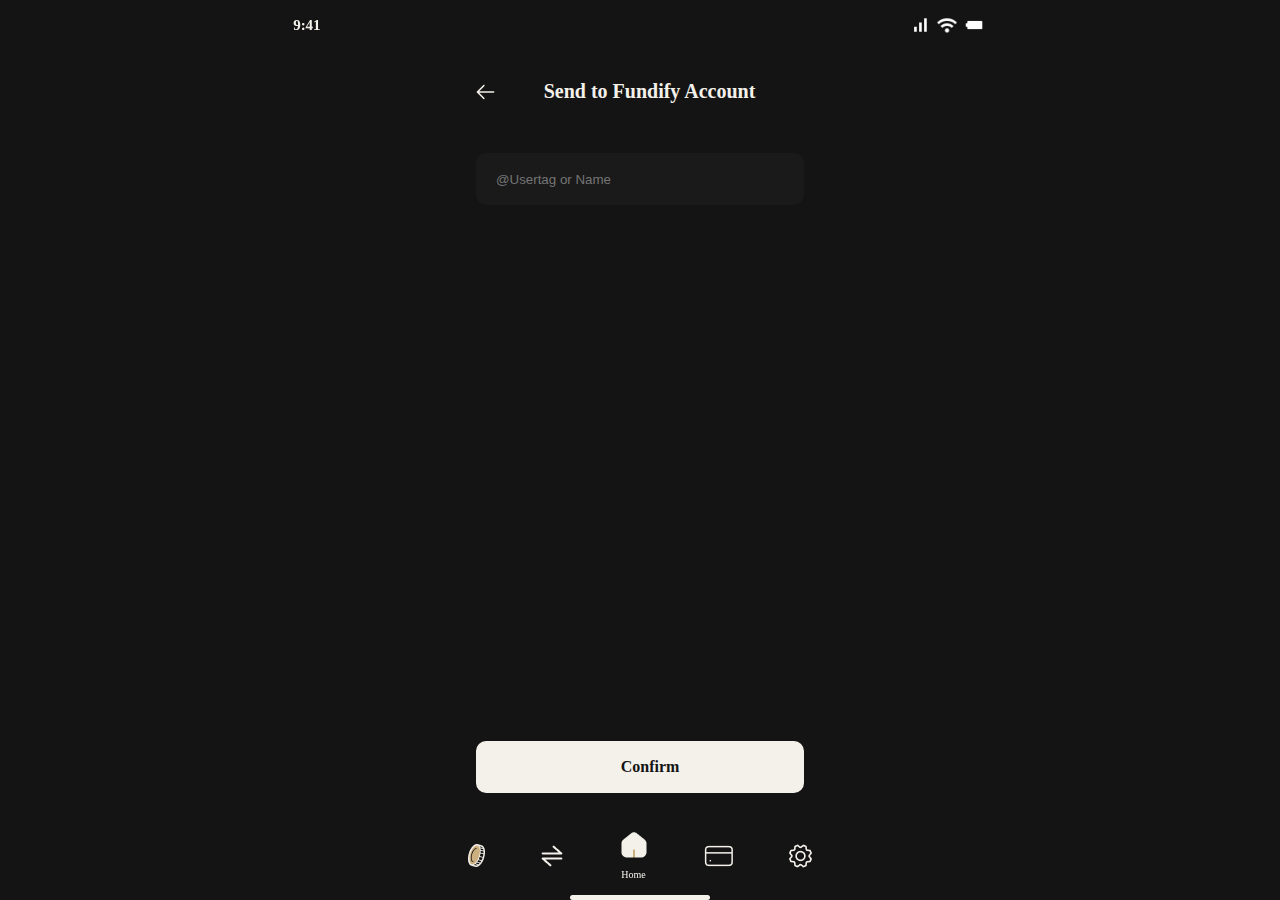
==== enterAccount/enterAcc.html @ 4ea29972 "built other pages" ====
<!DOCTYPE html>
<html lang="en">
  <head>
    <meta charset="UTF-8" />
    <meta name="viewport" content="width=device-width, initial-scale=1.0" />
    <link rel="stylesheet" href="./enterAcc.css" />
    <title>Enter Account</title>
  </head>
  <body>
    <nav>
      <p class="time">9:41</p>
      <div class="icons">
        <img
          src="../img/signal_cellular_alt_24dp_FFFFFF_FILL0_wght400_GRAD0_opsz24.png"
          alt=""
        />
        <img
          src="../img/wifi_24dp_FFFFFF_FILL0_wght400_GRAD0_opsz24.png"
          alt=""
        />
        <img
          src="../img/battery_full_alt_24dp_FFFFFF_FILL0_wght400_GRAD0_opsz24.png"
          alt=""
        />
      </div>
    </nav>
    <main>
      <div class="transfer">
        <img src="../img/arrowleft.png" alt="" />
        <h2>Send to Fundify Account</h2>
        <span></span>
      </div>
      <div class="btn">
        <input type="text" name="" id="" placeholder="@Usertag or Name" />

        <a href="">Confirm</a>
      </div>

      <span class="white"></span>
    </main>
    <footer>
      <img src="../img/token.png" alt="" />
      <img src="../img/arr.png" alt="" />
      <div class="home">
        <img src="../img/006-home-button 1.png" alt="" />
        <p>Home</p>
      </div>

      <img src="../img/walletWwhite.png" alt="" />
      <img src="../img/settings.png" alt="" />
    </footer>
  </body>
</html>
---- enterAccount/enterAcc.css ----
:root {
  --Black: rgba(20, 20, 20, 1);
  --gold: rgba(204, 175, 126, 1);
  --white: rgba(244, 241, 235, 1);
  --lightDark: rgba(26, 26, 26, 1);
  --midBlack: rgba(20, 20, 20, 0.5);

  --font32: 3.2rem;
  --font16: 1.6rem;
  --font30: 3rem;
  --font20: 2rem;
  --font18: 1.8rem;
  --font14: 1.4rem;
  --font12: 1.2rem;
  --font8: 8rem;
}
* {
  padding: 0;
  margin: 0;
  box-sizing: border-box;
}
html {
  font-size: 62.5%;
}
body {
  background-color: var(--Black);
  display: flex;
  flex-direction: column;
  align-items: center;
  justify-content: center;
}

nav {
  display: flex;
  justify-content: space-around;
  align-items: center;
  width: 100vw;
  height: 5rem;
  position: fixed;
  top: 0;
  left: 0;
  z-index: 5;
}
nav p {
  color: var(--white);
  font-weight: bold;
  font-size: 1.5rem;
}
nav .icons {
  display: flex;
  justify-content: space-around;
  align-items: center;
  width: 8rem;
}
nav .icons img {
  width: 2rem;
}
main {
  display: flex;
  flex-direction: column;
  justify-content: center;
  align-items: center;
  gap: 1rem;
  margin-top: 8rem;
  color: var(--white);
}

.transfer {
  display: flex;
  justify-content: space-between;
  align-items: center;
  width: 32.8rem;
}
.transfer h2 {
  font-size: var(--font20);
  /* margin-left: 10rem; */
}

input {
  display: flex;
  align-items: center;
  justify-content: space-around;
  width: 32.8rem;
  height: 5.2rem;
  background-color: var(--lightDark);
  border-radius: 1rem;
  border: none;
  padding-left: 2rem;
  color: var(--white);
}
.btn {
  height: 80vh;
  display: flex;
  align-items: center;
  justify-content: space-between;
  flex-direction: column;
  padding: 4rem 0;
}
a {
  display: flex;
  align-items: center;
  justify-content: space-around;
  width: 32.8rem;
  height: 5.2rem;
  background-color: var(--white);
  border-radius: 1rem;
  border: none;
  padding-left: 2rem;
  color: var(--Black);
  text-decoration: none;
  font-size: 1.6rem;
  font-weight: 600;
}
footer {
  width: 34.4rem;
  display: flex;
  justify-content: space-between;
  align-items: center;
  position: fixed;
  bottom: 2rem;
}
.home {
  display: flex;
  flex-direction: column;
  align-items: center;
  gap: 1rem;
  color: var(--white);
}
.white {
  width: 14rem;
  background-color: var(--white);
  height: 0.5rem;
  border-radius: 0.5rem;
  position: fixed;
  bottom: 0;
}
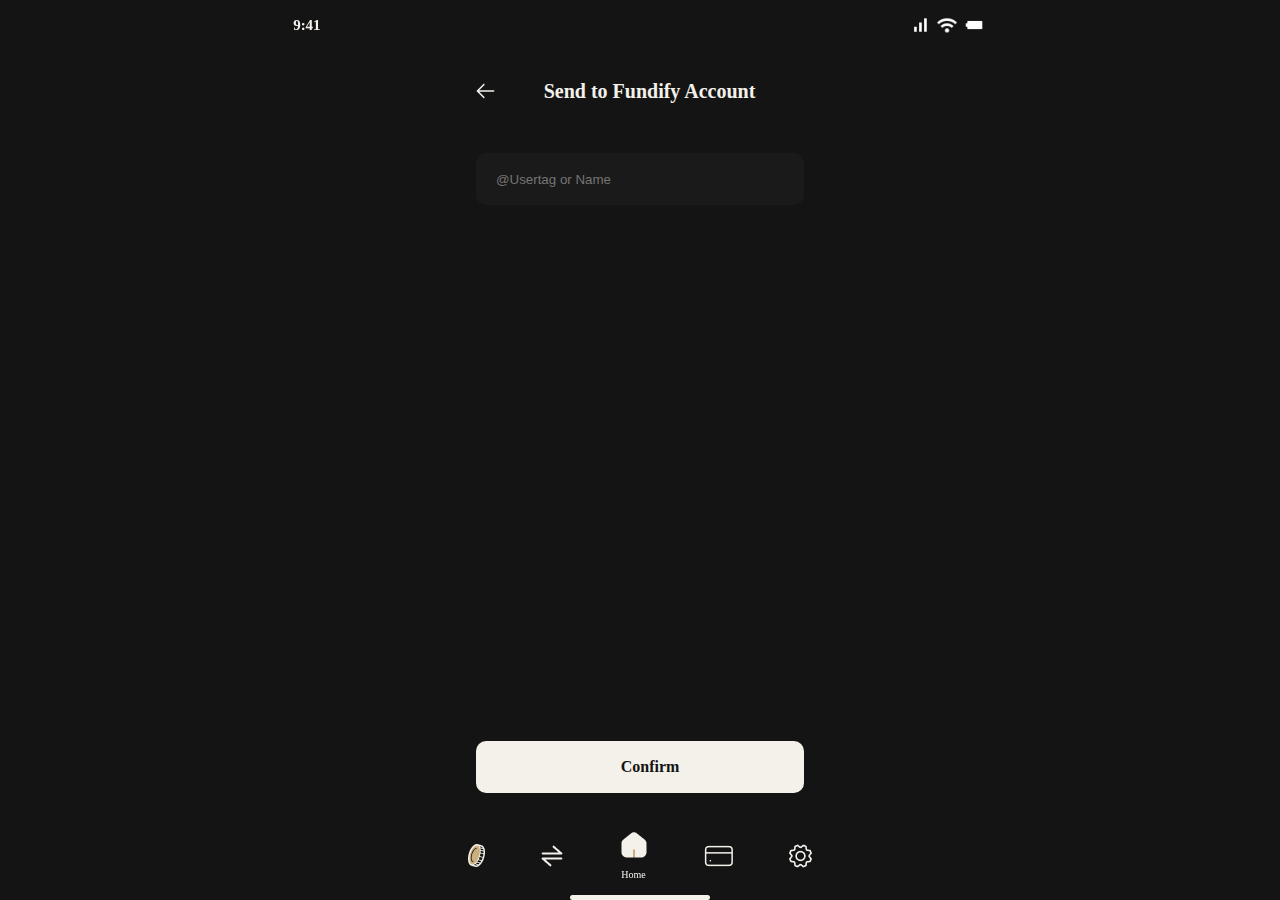
==== commit d1692137: "linked the pages" ====
--- a/enterAccount/enterAcc.html
+++ b/enterAccount/enterAcc.html
@@ -26,14 +26,16 @@
     </nav>
     <main>
       <div class="transfer">
-        <img src="../img/arrowleft.png" alt="" />
+        <a href="../transfer/transfer.html"
+          ><img src="../img/arrowleft.png" alt=""
+        /></a>
         <h2>Send to Fundify Account</h2>
         <span></span>
       </div>
       <div class="btn">
         <input type="text" name="" id="" placeholder="@Usertag or Name" />
 
-        <a href="">Confirm</a>
+        <a href="../sendmoney/send.html">Confirm</a>
       </div>
 
       <span class="white"></span>
--- a/enterAccount/enterAcc.css
+++ b/enterAccount/enterAcc.css
@@ -88,6 +88,7 @@
   padding-left: 2rem;
   color: var(--white);
 }
+
 .btn {
   height: 80vh;
   display: flex;
@@ -96,7 +97,7 @@
   flex-direction: column;
   padding: 4rem 0;
 }
-a {
+.btn a {
   display: flex;
   align-items: center;
   justify-content: space-around;
